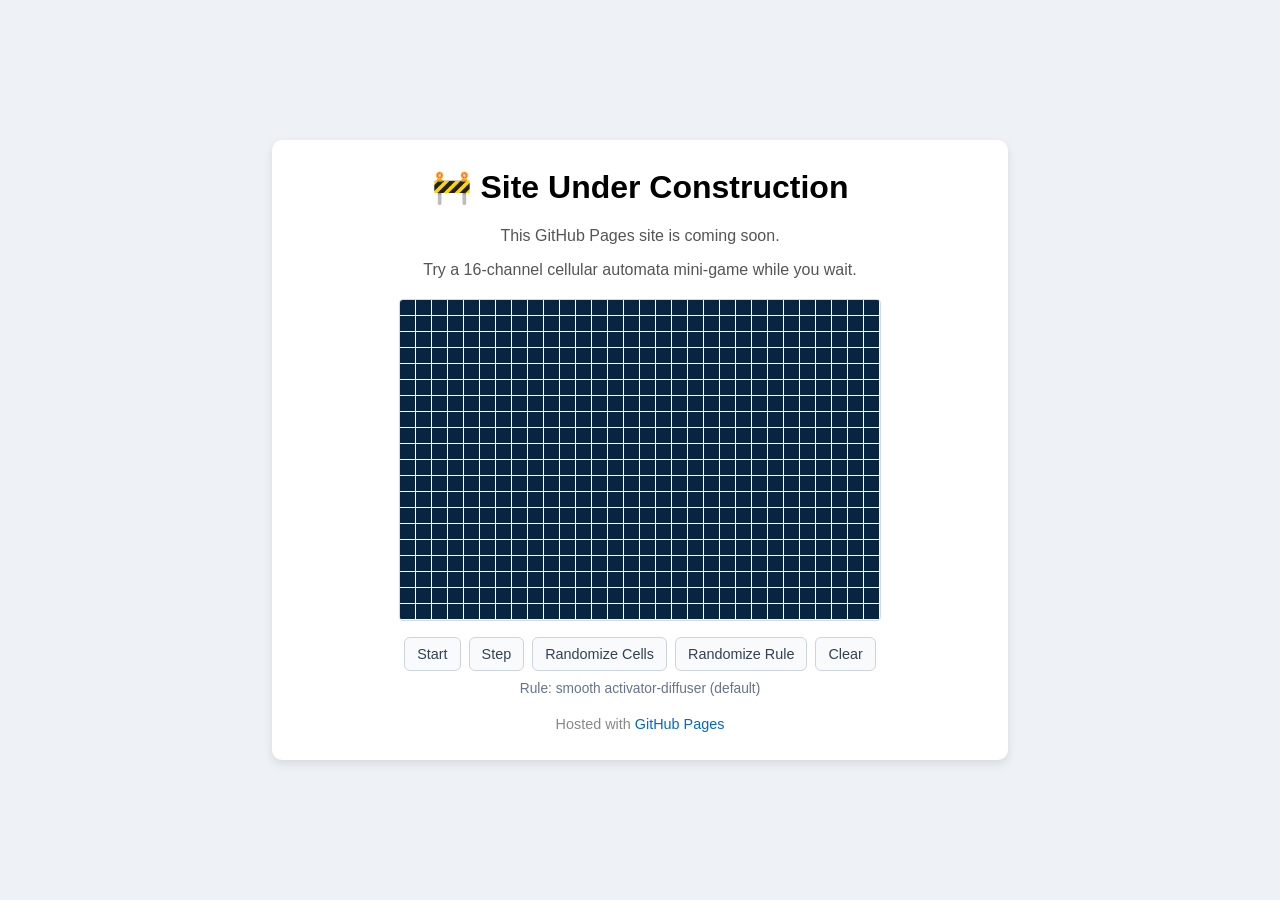
==== index.html @ 526c03f7 "Upgrade automata to 16-channel state and randomizable rules" ====
<!DOCTYPE html>
<html lang="en">
<head>
    <meta charset="UTF-8">
    <title>My GitHub Pages Site</title>
    <meta name="viewport" content="width=device-width, initial-scale=1.0">
    <style>
        body {
            margin: 0;
            font-family: Arial, sans-serif;
            background-color: #eef2f7;
            display: flex;
            justify-content: center;
            align-items: center;
            min-height: 100vh;
            text-align: center;
            padding: 20px;
            box-sizing: border-box;
        }
        .container {
            background: white;
            padding: 28px;
            border-radius: 10px;
            box-shadow: 0 4px 10px rgba(0,0,0,0.1);
            max-width: 680px;
            width: 100%;
        }
        h1 {
            margin-top: 0;
        }
        p {
            color: #555;
        }
        .game {
            margin-top: 20px;
        }
        #gameCanvas {
            border: 1px solid #d1d9e6;
            background: #f8fbff;
            border-radius: 4px;
            cursor: crosshair;
            max-width: 100%;
        }
        .controls {
            display: flex;
            flex-wrap: wrap;
            justify-content: center;
            gap: 8px;
            margin-top: 12px;
        }
        .rule-note {
            margin-top: 10px;
            font-size: 0.86rem;
            color: #64748b;
        }
        button {
            border: 1px solid #cbd5e1;
            background: #f8fafc;
            color: #334155;
            padding: 8px 12px;
            border-radius: 6px;
            cursor: pointer;
            font-size: 0.9rem;
        }
        button:hover {
            background: #f1f5f9;
        }
        footer {
            margin-top: 20px;
            font-size: 0.9em;
            color: #888;
        }
        a {
            color: #0366d6;
            text-decoration: none;
        }
        a:hover {
            text-decoration: underline;
        }
    </style>
</head>
<body>
    <div class="container">
        <h1>🚧 Site Under Construction</h1>
        <p>This GitHub Pages site is coming soon.</p>
        <p>Try a 16-channel cellular automata mini-game while you wait.</p>

        <section class="game" aria-label="Multi-channel cellular automata">
            <canvas id="gameCanvas" width="480" height="320"></canvas>
            <div class="controls">
                <button id="toggleBtn" type="button">Start</button>
                <button id="stepBtn" type="button">Step</button>
                <button id="randomBtn" type="button">Randomize Cells</button>
                <button id="ruleBtn" type="button">Randomize Rule</button>
                <button id="clearBtn" type="button">Clear</button>
            </div>
            <div id="ruleNote" class="rule-note">Rule: smooth activator-diffuser (default)</div>
        </section>

        <footer>
            Hosted with <a href="https://pages.github.com/">GitHub Pages</a>
        </footer>
    </div>

    <script>
        const CHANNELS = 16;
        const cellSize = 16;
        const dt = 0.18;

        const canvas = document.getElementById('gameCanvas');
        const ctx = canvas.getContext('2d');
        const toggleBtn = document.getElementById('toggleBtn');
        const stepBtn = document.getElementById('stepBtn');
        const randomBtn = document.getElementById('randomBtn');
        const ruleBtn = document.getElementById('ruleBtn');
        const clearBtn = document.getElementById('clearBtn');
        const ruleNote = document.getElementById('ruleNote');

        const cols = Math.floor(canvas.width / cellSize);
        const rows = Math.floor(canvas.height / cellSize);

        let running = false;
        let timer = null;
        let grid = createGrid(false);

        let rule = createDefaultRule();

        function createCell(randomize = false) {
            const cell = new Array(CHANNELS).fill(0);
            if (randomize) {
                for (let c = 0; c < CHANNELS; c++) {
                    cell[c] = Math.random();
                }
            }
            return cell;
        }

        function createGrid(randomize = false) {
            return Array.from({ length: rows }, () =>
                Array.from({ length: cols }, () => createCell(randomize))
            );
        }

        function clamp01(value) {
            return Math.max(0, Math.min(1, value));
        }

        function createDefaultRule() {
            return {
                self: Array.from({ length: CHANNELS }, (_, c) => 0.08 - c * 0.002),
                neighbor: Array.from({ length: CHANNELS }, (_, c) => 0.62 - c * 0.015),
                bias: Array.from({ length: CHANNELS }, (_, c) => (c === 0 ? -0.015 : -0.005)),
                driveFromViz: Array.from({ length: CHANNELS }, (_, c) => (c === 0 ? 0.0 : 0.18 - c * 0.008)),
                vizFeedback: Array.from({ length: CHANNELS }, (_, c) => (c === 0 ? 0.0 : 0.05 - c * 0.002))
            };
        }

        function randomizeRule() {
            rule = {
                self: Array.from({ length: CHANNELS }, () => (Math.random() - 0.5) * 0.35),
                neighbor: Array.from({ length: CHANNELS }, () => 0.15 + Math.random() * 0.9),
                bias: Array.from({ length: CHANNELS }, () => (Math.random() - 0.5) * 0.06),
                driveFromViz: Array.from({ length: CHANNELS }, () => (Math.random() - 0.3) * 0.4),
                vizFeedback: Array.from({ length: CHANNELS }, () => (Math.random() - 0.5) * 0.25)
            };
            ruleNote.textContent = `Rule: randomized (${Math.floor(Math.random() * 100000)})`;
        }

        function draw() {
            ctx.clearRect(0, 0, canvas.width, canvas.height);

            for (let y = 0; y < rows; y++) {
                for (let x = 0; x < cols; x++) {
                    const value = clamp01(grid[y][x][0]);
                    const hue = 210 + value * 60;
                    const lightness = 14 + value * 72;
                    ctx.fillStyle = `hsl(${hue}, 80%, ${lightness}%)`;
                    ctx.fillRect(x * cellSize, y * cellSize, cellSize - 1, cellSize - 1);
                }
            }
        }

        function computeNeighborhoodAverage(x, y) {
            const avg = new Array(CHANNELS).fill(0);
            let samples = 0;

            for (let dy = -1; dy <= 1; dy++) {
                for (let dx = -1; dx <= 1; dx++) {
                    if (dx === 0 && dy === 0) {
                        continue;
                    }

                    const nx = (x + dx + cols) % cols;
                    const ny = (y + dy + rows) % rows;
                    const cell = grid[ny][nx];
                    for (let c = 0; c < CHANNELS; c++) {
                        avg[c] += cell[c];
                    }
                    samples++;
                }
            }

            for (let c = 0; c < CHANNELS; c++) {
                avg[c] /= samples;
            }
            return avg;
        }

        function stepAutomata() {
            const next = createGrid(false);

            for (let y = 0; y < rows; y++) {
                for (let x = 0; x < cols; x++) {
                    const current = grid[y][x];
                    const neighborhood = computeNeighborhoodAverage(x, y);
                    const viz = current[0];

                    for (let c = 0; c < CHANNELS; c++) {
                        const selfTerm = rule.self[c] * current[c];
                        const diffusion = rule.neighbor[c] * (neighborhood[c] - current[c]);
                        const fromViz = rule.driveFromViz[c] * (viz - 0.5);
                        const toViz = c === 0 ? neighborhood.slice(1).reduce((sum, val, idx) => sum + val * rule.vizFeedback[idx + 1], 0) : 0;
                        const delta = selfTerm + diffusion + fromViz + toViz + rule.bias[c];
                        next[y][x][c] = clamp01(current[c] + dt * delta);
                    }
                }
            }

            grid = next;
            draw();
        }

        function start() {
            if (running) {
                return;
            }
            running = true;
            toggleBtn.textContent = 'Pause';
            timer = setInterval(stepAutomata, 100);
        }

        function stop() {
            running = false;
            toggleBtn.textContent = 'Start';
            clearInterval(timer);
            timer = null;
        }

        function paintCell(event) {
            const rect = canvas.getBoundingClientRect();
            const x = Math.floor((event.clientX - rect.left) / cellSize);
            const y = Math.floor((event.clientY - rect.top) / cellSize);

            if (x >= 0 && x < cols && y >= 0 && y < rows) {
                const active = grid[y][x][0] < 0.5;
                for (let c = 0; c < CHANNELS; c++) {
                    grid[y][x][c] = active ? (c === 0 ? 1 : Math.random()) : 0;
                }
                draw();
            }
        }

        canvas.addEventListener('click', paintCell);

        toggleBtn.addEventListener('click', () => {
            if (running) {
                stop();
            } else {
                start();
            }
        });

        stepBtn.addEventListener('click', () => {
            if (!running) {
                stepAutomata();
            }
        });

        randomBtn.addEventListener('click', () => {
            grid = createGrid(true);
            draw();
        });

        ruleBtn.addEventListener('click', () => {
            randomizeRule();
        });

        clearBtn.addEventListener('click', () => {
            stop();
            grid = createGrid(false);
            rule = createDefaultRule();
            ruleNote.textContent = 'Rule: smooth activator-diffuser (default)';
            draw();
        });

        draw();
    </script>
</body>
</html>
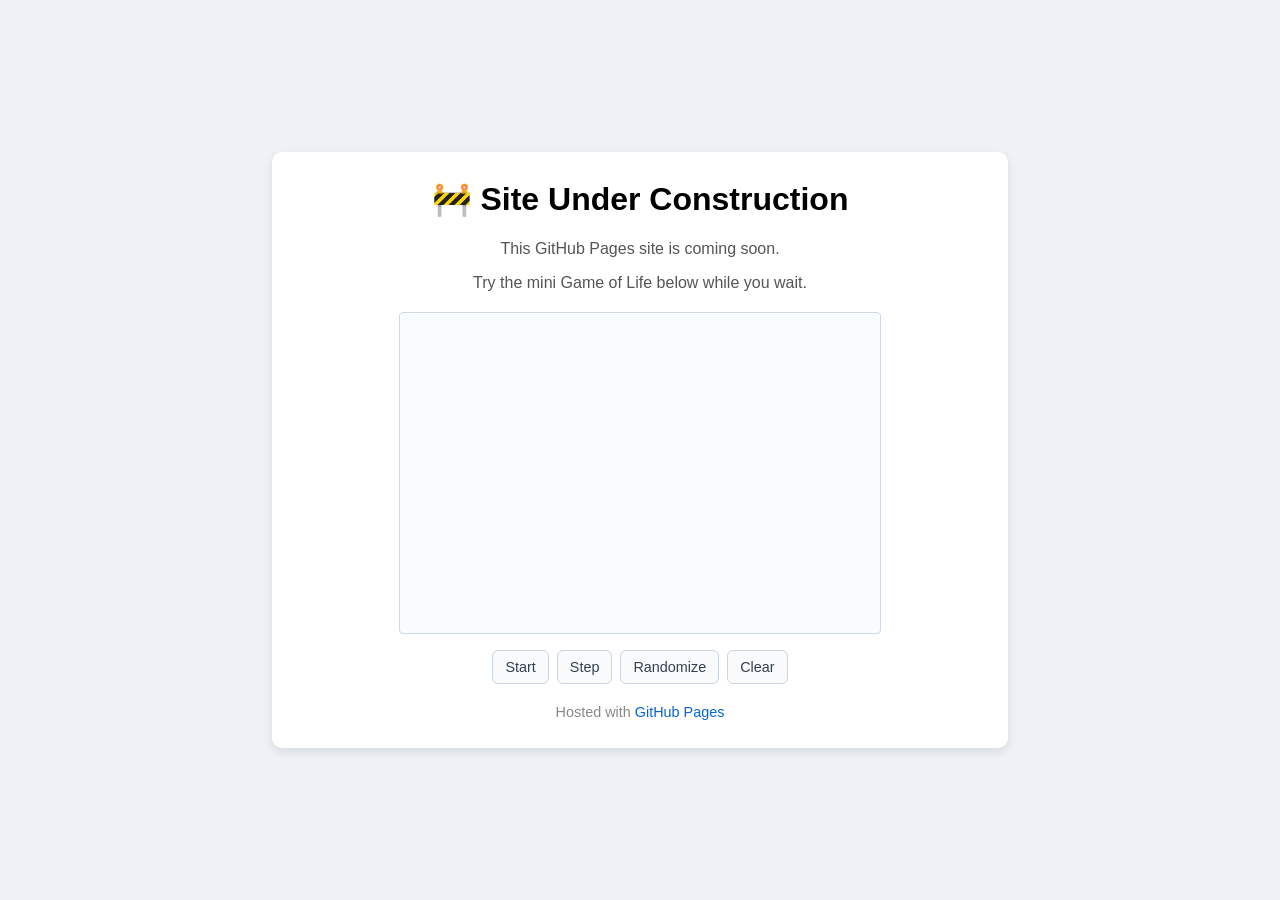
==== commit 57252640: "Merge branch 'main' into codex/update-background-color-in-index.html-zcnj9m" ====
--- a/index.html
+++ b/index.html
@@ -48,11 +48,6 @@
             gap: 8px;
             margin-top: 12px;
         }
-        .rule-note {
-            margin-top: 10px;
-            font-size: 0.86rem;
-            color: #64748b;
-        }
         button {
             border: 1px solid #cbd5e1;
             background: #f8fafc;
@@ -83,18 +78,16 @@
     <div class="container">
         <h1>🚧 Site Under Construction</h1>
         <p>This GitHub Pages site is coming soon.</p>
-        <p>Try a 16-channel cellular automata mini-game while you wait.</p>
-
-        <section class="game" aria-label="Multi-channel cellular automata">
+        <p>Try the mini Game of Life below while you wait.</p>
+
+        <section class="game" aria-label="Conway's Game of Life">
             <canvas id="gameCanvas" width="480" height="320"></canvas>
             <div class="controls">
                 <button id="toggleBtn" type="button">Start</button>
                 <button id="stepBtn" type="button">Step</button>
-                <button id="randomBtn" type="button">Randomize Cells</button>
-                <button id="ruleBtn" type="button">Randomize Rule</button>
+                <button id="randomBtn" type="button">Randomize</button>
                 <button id="clearBtn" type="button">Clear</button>
             </div>
-            <div id="ruleNote" class="rule-note">Rule: smooth activator-diffuser (default)</div>
         </section>
 
         <footer>
@@ -103,67 +96,25 @@
     </div>
 
     <script>
-        const CHANNELS = 16;
-        const cellSize = 16;
-        const dt = 0.18;
-
         const canvas = document.getElementById('gameCanvas');
         const ctx = canvas.getContext('2d');
         const toggleBtn = document.getElementById('toggleBtn');
         const stepBtn = document.getElementById('stepBtn');
         const randomBtn = document.getElementById('randomBtn');
-        const ruleBtn = document.getElementById('ruleBtn');
         const clearBtn = document.getElementById('clearBtn');
-        const ruleNote = document.getElementById('ruleNote');
-
+
+        const cellSize = 16;
         const cols = Math.floor(canvas.width / cellSize);
         const rows = Math.floor(canvas.height / cellSize);
 
         let running = false;
+        let grid = createGrid(false);
         let timer = null;
-        let grid = createGrid(false);
-
-        let rule = createDefaultRule();
-
-        function createCell(randomize = false) {
-            const cell = new Array(CHANNELS).fill(0);
-            if (randomize) {
-                for (let c = 0; c < CHANNELS; c++) {
-                    cell[c] = Math.random();
-                }
-            }
-            return cell;
-        }
 
         function createGrid(randomize = false) {
             return Array.from({ length: rows }, () =>
-                Array.from({ length: cols }, () => createCell(randomize))
+                Array.from({ length: cols }, () => (randomize ? Math.random() < 0.28 : false))
             );
-        }
-
-        function clamp01(value) {
-            return Math.max(0, Math.min(1, value));
-        }
-
-        function createDefaultRule() {
-            return {
-                self: Array.from({ length: CHANNELS }, (_, c) => 0.08 - c * 0.002),
-                neighbor: Array.from({ length: CHANNELS }, (_, c) => 0.62 - c * 0.015),
-                bias: Array.from({ length: CHANNELS }, (_, c) => (c === 0 ? -0.015 : -0.005)),
-                driveFromViz: Array.from({ length: CHANNELS }, (_, c) => (c === 0 ? 0.0 : 0.18 - c * 0.008)),
-                vizFeedback: Array.from({ length: CHANNELS }, (_, c) => (c === 0 ? 0.0 : 0.05 - c * 0.002))
-            };
-        }
-
-        function randomizeRule() {
-            rule = {
-                self: Array.from({ length: CHANNELS }, () => (Math.random() - 0.5) * 0.35),
-                neighbor: Array.from({ length: CHANNELS }, () => 0.15 + Math.random() * 0.9),
-                bias: Array.from({ length: CHANNELS }, () => (Math.random() - 0.5) * 0.06),
-                driveFromViz: Array.from({ length: CHANNELS }, () => (Math.random() - 0.3) * 0.4),
-                vizFeedback: Array.from({ length: CHANNELS }, () => (Math.random() - 0.5) * 0.25)
-            };
-            ruleNote.textContent = `Rule: randomized (${Math.floor(Math.random() * 100000)})`;
         }
 
         function draw() {
@@ -180,10 +131,8 @@
             }
         }
 
-        function computeNeighborhoodAverage(x, y) {
-            const avg = new Array(CHANNELS).fill(0);
-            let samples = 0;
-
+        function countNeighbors(x, y) {
+            let count = 0;
             for (let dy = -1; dy <= 1; dy++) {
                 for (let dx = -1; dx <= 1; dx++) {
                     if (dx === 0 && dy === 0) {
@@ -192,37 +141,23 @@
 
                     const nx = (x + dx + cols) % cols;
                     const ny = (y + dy + rows) % rows;
-                    const cell = grid[ny][nx];
-                    for (let c = 0; c < CHANNELS; c++) {
-                        avg[c] += cell[c];
+                    if (grid[ny][nx]) {
+                        count++;
                     }
-                    samples++;
                 }
             }
-
-            for (let c = 0; c < CHANNELS; c++) {
-                avg[c] /= samples;
-            }
-            return avg;
-        }
-
-        function stepAutomata() {
+            return count;
+        }
+
+        function nextGeneration() {
             const next = createGrid(false);
 
             for (let y = 0; y < rows; y++) {
                 for (let x = 0; x < cols; x++) {
-                    const current = grid[y][x];
-                    const neighborhood = computeNeighborhoodAverage(x, y);
-                    const viz = current[0];
-
-                    for (let c = 0; c < CHANNELS; c++) {
-                        const selfTerm = rule.self[c] * current[c];
-                        const diffusion = rule.neighbor[c] * (neighborhood[c] - current[c]);
-                        const fromViz = rule.driveFromViz[c] * (viz - 0.5);
-                        const toViz = c === 0 ? neighborhood.slice(1).reduce((sum, val, idx) => sum + val * rule.vizFeedback[idx + 1], 0) : 0;
-                        const delta = selfTerm + diffusion + fromViz + toViz + rule.bias[c];
-                        next[y][x][c] = clamp01(current[c] + dt * delta);
-                    }
+                    const alive = grid[y][x];
+                    const neighbors = countNeighbors(x, y);
+
+                    next[y][x] = neighbors === 3 || (alive && neighbors === 2);
                 }
             }
 
@@ -236,7 +171,7 @@
             }
             running = true;
             toggleBtn.textContent = 'Pause';
-            timer = setInterval(stepAutomata, 100);
+            timer = setInterval(nextGeneration, 120);
         }
 
         function stop() {
@@ -246,21 +181,16 @@
             timer = null;
         }
 
-        function paintCell(event) {
+        canvas.addEventListener('click', (event) => {
             const rect = canvas.getBoundingClientRect();
             const x = Math.floor((event.clientX - rect.left) / cellSize);
             const y = Math.floor((event.clientY - rect.top) / cellSize);
 
             if (x >= 0 && x < cols && y >= 0 && y < rows) {
-                const active = grid[y][x][0] < 0.5;
-                for (let c = 0; c < CHANNELS; c++) {
-                    grid[y][x][c] = active ? (c === 0 ? 1 : Math.random()) : 0;
-                }
+                grid[y][x] = !grid[y][x];
                 draw();
             }
-        }
-
-        canvas.addEventListener('click', paintCell);
+        });
 
         toggleBtn.addEventListener('click', () => {
             if (running) {
@@ -272,7 +202,7 @@
 
         stepBtn.addEventListener('click', () => {
             if (!running) {
-                stepAutomata();
+                nextGeneration();
             }
         });
 
@@ -281,15 +211,9 @@
             draw();
         });
 
-        ruleBtn.addEventListener('click', () => {
-            randomizeRule();
-        });
-
         clearBtn.addEventListener('click', () => {
             stop();
             grid = createGrid(false);
-            rule = createDefaultRule();
-            ruleNote.textContent = 'Rule: smooth activator-diffuser (default)';
             draw();
         });
 
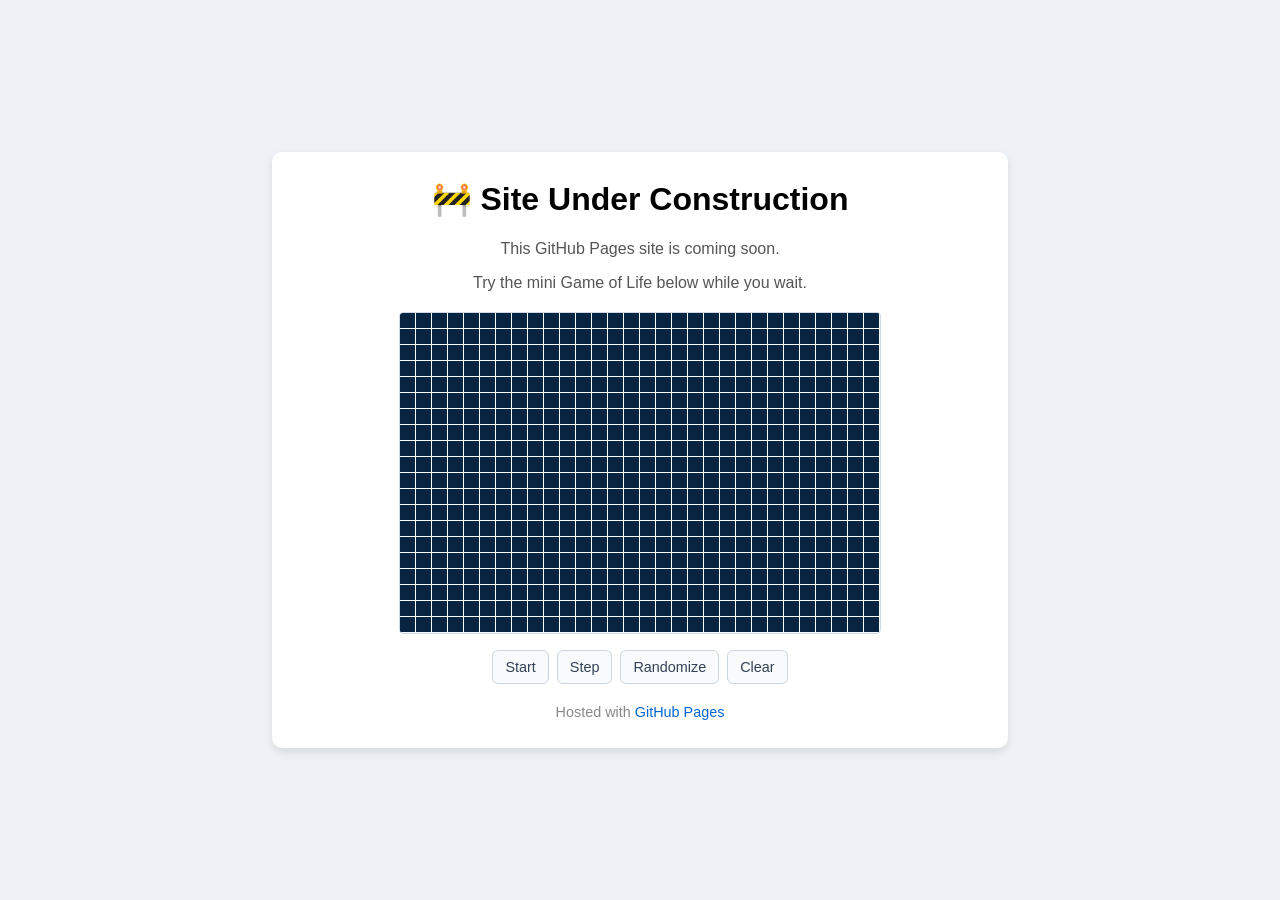
==== commit f81bfaa5: "Fix 16-channel Game of Life cell state handling" ====
--- a/index.html
+++ b/index.html
@@ -107,14 +107,31 @@
         const cols = Math.floor(canvas.width / cellSize);
         const rows = Math.floor(canvas.height / cellSize);
 
+        const channelsPerCell = 16;
         let running = false;
         let grid = createGrid(false);
         let timer = null;
 
         function createGrid(randomize = false) {
             return Array.from({ length: rows }, () =>
-                Array.from({ length: cols }, () => (randomize ? Math.random() < 0.28 : false))
+                Array.from({ length: cols }, () => {
+                    const cell = new Uint8Array(channelsPerCell);
+                    if (randomize) {
+                        for (let c = 0; c < channelsPerCell; c++) {
+                            cell[c] = Math.random() < 0.28 ? 1 : 0;
+                        }
+                    }
+                    return cell;
+                })
             );
+        }
+
+        function getCellEnergy(cell) {
+            let sum = 0;
+            for (let c = 0; c < channelsPerCell; c++) {
+                sum += cell[c];
+            }
+            return sum / channelsPerCell;
         }
 
         function draw() {
@@ -122,7 +139,7 @@
 
             for (let y = 0; y < rows; y++) {
                 for (let x = 0; x < cols; x++) {
-                    const value = clamp01(grid[y][x][0]);
+                    const value = getCellEnergy(grid[y][x]);
                     const hue = 210 + value * 60;
                     const lightness = 14 + value * 72;
                     ctx.fillStyle = `hsl(${hue}, 80%, ${lightness}%)`;
@@ -141,7 +158,7 @@
 
                     const nx = (x + dx + cols) % cols;
                     const ny = (y + dy + rows) % rows;
-                    if (grid[ny][nx]) {
+                    if (grid[ny][nx][0] === 1) {
                         count++;
                     }
                 }
@@ -154,10 +171,14 @@
 
             for (let y = 0; y < rows; y++) {
                 for (let x = 0; x < cols; x++) {
-                    const alive = grid[y][x];
+                    const alive = grid[y][x][0] === 1;
                     const neighbors = countNeighbors(x, y);
-
-                    next[y][x] = neighbors === 3 || (alive && neighbors === 2);
+                    const nextValue = neighbors === 3 || (alive && neighbors === 2) ? 1 : 0;
+
+                    for (let c = channelsPerCell - 1; c > 0; c--) {
+                        next[y][x][c] = grid[y][x][c - 1];
+                    }
+                    next[y][x][0] = nextValue;
                 }
             }
 
@@ -187,7 +208,10 @@
             const y = Math.floor((event.clientY - rect.top) / cellSize);
 
             if (x >= 0 && x < cols && y >= 0 && y < rows) {
-                grid[y][x] = !grid[y][x];
+                const nextValue = grid[y][x][0] === 1 ? 0 : 1;
+                for (let c = 0; c < channelsPerCell; c++) {
+                    grid[y][x][c] = nextValue;
+                }
                 draw();
             }
         });
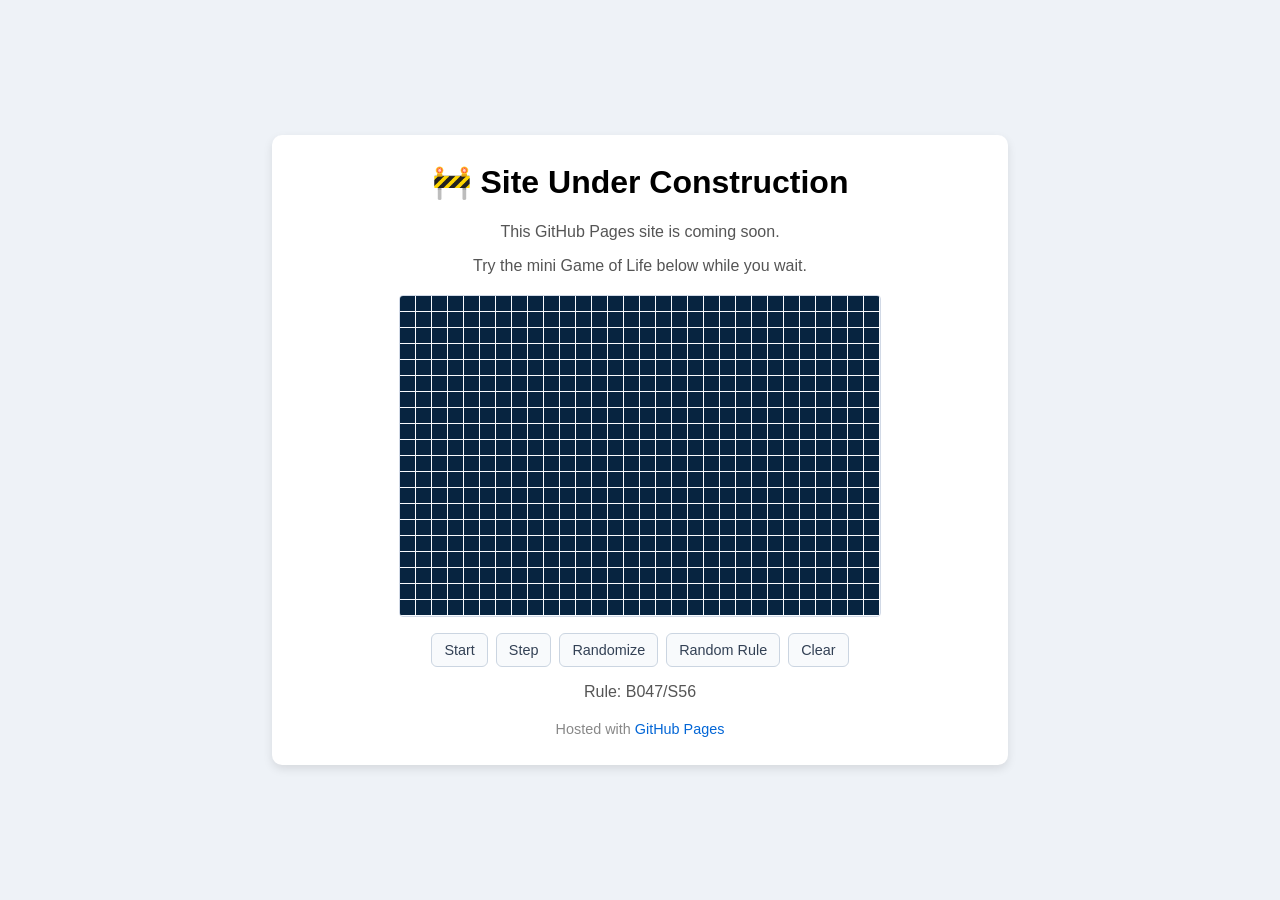
==== commit 0076c07c: "Add random update rule button to Game of Life" ====
--- a/index.html
+++ b/index.html
@@ -86,8 +86,10 @@
                 <button id="toggleBtn" type="button">Start</button>
                 <button id="stepBtn" type="button">Step</button>
                 <button id="randomBtn" type="button">Randomize</button>
+                <button id="ruleBtn" type="button">Random Rule</button>
                 <button id="clearBtn" type="button">Clear</button>
             </div>
+            <p id="ruleLabel" aria-live="polite"></p>
         </section>
 
         <footer>
@@ -101,16 +103,39 @@
         const toggleBtn = document.getElementById('toggleBtn');
         const stepBtn = document.getElementById('stepBtn');
         const randomBtn = document.getElementById('randomBtn');
+        const ruleBtn = document.getElementById('ruleBtn');
         const clearBtn = document.getElementById('clearBtn');
+        const ruleLabel = document.getElementById('ruleLabel');
 
         const cellSize = 16;
         const cols = Math.floor(canvas.width / cellSize);
         const rows = Math.floor(canvas.height / cellSize);
 
         const channelsPerCell = 16;
+        const neighborCounts = [0, 1, 2, 3, 4, 5, 6, 7, 8];
         let running = false;
         let grid = createGrid(false);
         let timer = null;
+        let rule = createRandomRule();
+
+        function createRandomRule() {
+            const births = neighborCounts.filter(() => Math.random() < 0.35);
+            const survives = neighborCounts.filter(() => Math.random() < 0.35);
+
+            const sanitizedBirths = births.length === 0 ? [3] : births;
+            const sanitizedSurvives = survives.length === 0 ? [2, 3] : survives;
+
+            return {
+                births: new Set(sanitizedBirths),
+                survives: new Set(sanitizedSurvives)
+            };
+        }
+
+        function updateRuleLabel() {
+            const birthText = [...rule.births].sort((a, b) => a - b).join('');
+            const surviveText = [...rule.survives].sort((a, b) => a - b).join('');
+            ruleLabel.textContent = `Rule: B${birthText}/S${surviveText}`;
+        }
 
         function createGrid(randomize = false) {
             return Array.from({ length: rows }, () =>
@@ -173,7 +198,9 @@
                 for (let x = 0; x < cols; x++) {
                     const alive = grid[y][x][0] === 1;
                     const neighbors = countNeighbors(x, y);
-                    const nextValue = neighbors === 3 || (alive && neighbors === 2) ? 1 : 0;
+                    const nextValue = alive
+                        ? (rule.survives.has(neighbors) ? 1 : 0)
+                        : (rule.births.has(neighbors) ? 1 : 0);
 
                     for (let c = channelsPerCell - 1; c > 0; c--) {
                         next[y][x][c] = grid[y][x][c - 1];
@@ -241,6 +268,12 @@
             draw();
         });
 
+        ruleBtn.addEventListener('click', () => {
+            rule = createRandomRule();
+            updateRuleLabel();
+        });
+
+        updateRuleLabel();
         draw();
     </script>
 </body>
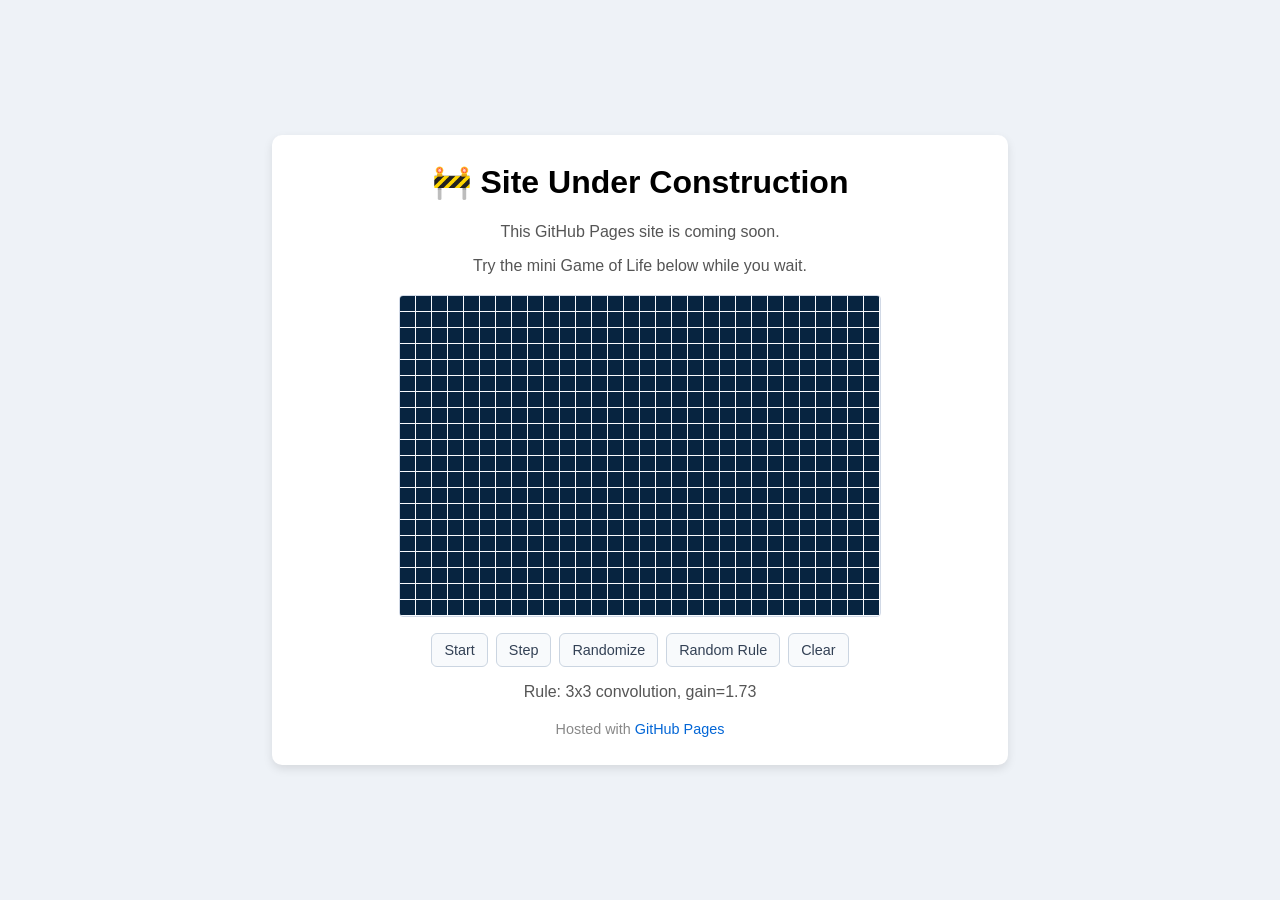
==== commit 816092f7: "Switch automaton to real-valued convolution updates" ====
--- a/index.html
+++ b/index.html
@@ -112,38 +112,27 @@
         const rows = Math.floor(canvas.height / cellSize);
 
         const channelsPerCell = 16;
-        const neighborCounts = [0, 1, 2, 3, 4, 5, 6, 7, 8];
+        const neighborhoodRadius = 1;
         let running = false;
         let grid = createGrid(false);
         let timer = null;
         let rule = createRandomRule();
 
-        function createRandomRule() {
-            const births = neighborCounts.filter(() => Math.random() < 0.35);
-            const survives = neighborCounts.filter(() => Math.random() < 0.35);
-
-            const sanitizedBirths = births.length === 0 ? [3] : births;
-            const sanitizedSurvives = survives.length === 0 ? [2, 3] : survives;
-
-            return {
-                births: new Set(sanitizedBirths),
-                survives: new Set(sanitizedSurvives)
-            };
-        }
-
-        function updateRuleLabel() {
-            const birthText = [...rule.births].sort((a, b) => a - b).join('');
-            const surviveText = [...rule.survives].sort((a, b) => a - b).join('');
-            ruleLabel.textContent = `Rule: B${birthText}/S${surviveText}`;
+        function createCell(initialValue = 0) {
+            const cell = new Float32Array(channelsPerCell);
+            for (let c = 0; c < channelsPerCell; c++) {
+                cell[c] = initialValue;
+            }
+            return cell;
         }
 
         function createGrid(randomize = false) {
             return Array.from({ length: rows }, () =>
                 Array.from({ length: cols }, () => {
-                    const cell = new Uint8Array(channelsPerCell);
+                    const cell = createCell(0);
                     if (randomize) {
                         for (let c = 0; c < channelsPerCell; c++) {
-                            cell[c] = Math.random() < 0.28 ? 1 : 0;
+                            cell[c] = Math.random();
                         }
                     }
                     return cell;
@@ -151,12 +140,25 @@
             );
         }
 
-        function getCellEnergy(cell) {
-            let sum = 0;
-            for (let c = 0; c < channelsPerCell; c++) {
-                sum += cell[c];
-            }
-            return sum / channelsPerCell;
+        function createRandomRule() {
+            const neighborhoodSize = (neighborhoodRadius * 2 + 1) ** 2;
+            const kernel = Array.from({ length: neighborhoodSize }, () =>
+                Array.from({ length: channelsPerCell }, () =>
+                    Array.from({ length: channelsPerCell }, () => (Math.random() - 0.5) * 0.35)
+                )
+            );
+
+            const bias = Array.from({ length: channelsPerCell }, () => (Math.random() - 0.5) * 0.4);
+
+            return {
+                kernel,
+                bias,
+                gain: 1.2 + Math.random() * 0.8
+            };
+        }
+
+        function updateRuleLabel() {
+            ruleLabel.textContent = `Rule: 3x3 convolution, gain=${rule.gain.toFixed(2)}`;
         }
 
         function draw() {
@@ -164,7 +166,7 @@
 
             for (let y = 0; y < rows; y++) {
                 for (let x = 0; x < cols; x++) {
-                    const value = getCellEnergy(grid[y][x]);
+                    const value = Math.max(0, Math.min(1, grid[y][x][0]));
                     const hue = 210 + value * 60;
                     const lightness = 14 + value * 72;
                     ctx.fillStyle = `hsl(${hue}, 80%, ${lightness}%)`;
@@ -173,22 +175,8 @@
             }
         }
 
-        function countNeighbors(x, y) {
-            let count = 0;
-            for (let dy = -1; dy <= 1; dy++) {
-                for (let dx = -1; dx <= 1; dx++) {
-                    if (dx === 0 && dy === 0) {
-                        continue;
-                    }
-
-                    const nx = (x + dx + cols) % cols;
-                    const ny = (y + dy + rows) % rows;
-                    if (grid[ny][nx][0] === 1) {
-                        count++;
-                    }
-                }
-            }
-            return count;
+        function applyActivation(value) {
+            return 1 / (1 + Math.exp(-value));
         }
 
         function nextGeneration() {
@@ -196,16 +184,27 @@
 
             for (let y = 0; y < rows; y++) {
                 for (let x = 0; x < cols; x++) {
-                    const alive = grid[y][x][0] === 1;
-                    const neighbors = countNeighbors(x, y);
-                    const nextValue = alive
-                        ? (rule.survives.has(neighbors) ? 1 : 0)
-                        : (rule.births.has(neighbors) ? 1 : 0);
-
-                    for (let c = channelsPerCell - 1; c > 0; c--) {
-                        next[y][x][c] = grid[y][x][c - 1];
+                    for (let outChannel = 0; outChannel < channelsPerCell; outChannel++) {
+                        let sum = rule.bias[outChannel];
+                        let kernelIndex = 0;
+
+                        for (let dy = -neighborhoodRadius; dy <= neighborhoodRadius; dy++) {
+                            for (let dx = -neighborhoodRadius; dx <= neighborhoodRadius; dx++) {
+                                const nx = (x + dx + cols) % cols;
+                                const ny = (y + dy + rows) % rows;
+                                const source = grid[ny][nx];
+                                const weights = rule.kernel[kernelIndex][outChannel];
+
+                                for (let inChannel = 0; inChannel < channelsPerCell; inChannel++) {
+                                    sum += source[inChannel] * weights[inChannel];
+                                }
+
+                                kernelIndex++;
+                            }
+                        }
+
+                        next[y][x][outChannel] = applyActivation(sum * rule.gain);
                     }
-                    next[y][x][0] = nextValue;
                 }
             }
 
@@ -235,9 +234,8 @@
             const y = Math.floor((event.clientY - rect.top) / cellSize);
 
             if (x >= 0 && x < cols && y >= 0 && y < rows) {
-                const nextValue = grid[y][x][0] === 1 ? 0 : 1;
                 for (let c = 0; c < channelsPerCell; c++) {
-                    grid[y][x][c] = nextValue;
+                    grid[y][x][c] = Math.random();
                 }
                 draw();
             }
@@ -276,5 +274,6 @@
         updateRuleLabel();
         draw();
     </script>
+
 </body>
 </html>
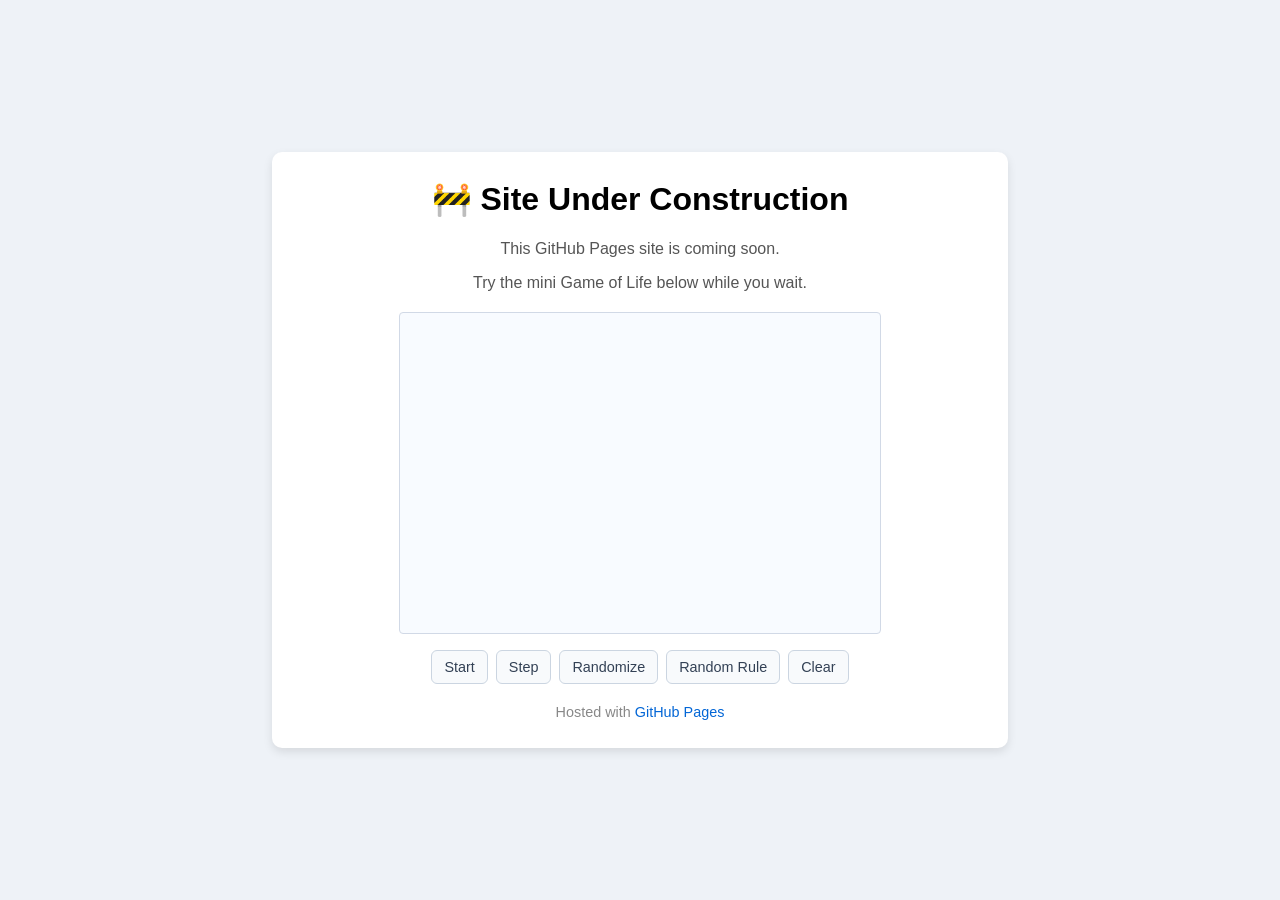
==== commit c6ab5f77: "Merge branch 'main' into codex/add-button-for-random-update-rule-4ez05d" ====
--- a/index.html
+++ b/index.html
@@ -112,18 +112,29 @@
         const rows = Math.floor(canvas.height / cellSize);
 
         const channelsPerCell = 16;
-        const neighborhoodRadius = 1;
+        const neighborCounts = [0, 1, 2, 3, 4, 5, 6, 7, 8];
         let running = false;
         let grid = createGrid(false);
         let timer = null;
         let rule = createRandomRule();
 
-        function createCell(initialValue = 0) {
-            const cell = new Float32Array(channelsPerCell);
-            for (let c = 0; c < channelsPerCell; c++) {
-                cell[c] = initialValue;
-            }
-            return cell;
+        function createRandomRule() {
+            const births = neighborCounts.filter(() => Math.random() < 0.35);
+            const survives = neighborCounts.filter(() => Math.random() < 0.35);
+
+            const sanitizedBirths = births.length === 0 ? [3] : births;
+            const sanitizedSurvives = survives.length === 0 ? [2, 3] : survives;
+
+            return {
+                births: new Set(sanitizedBirths),
+                survives: new Set(sanitizedSurvives)
+            };
+        }
+
+        function updateRuleLabel() {
+            const birthText = [...rule.births].sort((a, b) => a - b).join('');
+            const surviveText = [...rule.survives].sort((a, b) => a - b).join('');
+            ruleLabel.textContent = `Rule: B${birthText}/S${surviveText}`;
         }
 
         function createGrid(randomize = false) {
@@ -184,20 +195,11 @@
 
             for (let y = 0; y < rows; y++) {
                 for (let x = 0; x < cols; x++) {
-                    for (let outChannel = 0; outChannel < channelsPerCell; outChannel++) {
-                        let sum = rule.bias[outChannel];
-                        let kernelIndex = 0;
-
-                        for (let dy = -neighborhoodRadius; dy <= neighborhoodRadius; dy++) {
-                            for (let dx = -neighborhoodRadius; dx <= neighborhoodRadius; dx++) {
-                                const nx = (x + dx + cols) % cols;
-                                const ny = (y + dy + rows) % rows;
-                                const source = grid[ny][nx];
-                                const weights = rule.kernel[kernelIndex][outChannel];
-
-                                for (let inChannel = 0; inChannel < channelsPerCell; inChannel++) {
-                                    sum += source[inChannel] * weights[inChannel];
-                                }
+                    const alive = grid[y][x][0] === 1;
+                    const neighbors = countNeighbors(x, y);
+                    const nextValue = alive
+                        ? (rule.survives.has(neighbors) ? 1 : 0)
+                        : (rule.births.has(neighbors) ? 1 : 0);
 
                                 kernelIndex++;
                             }
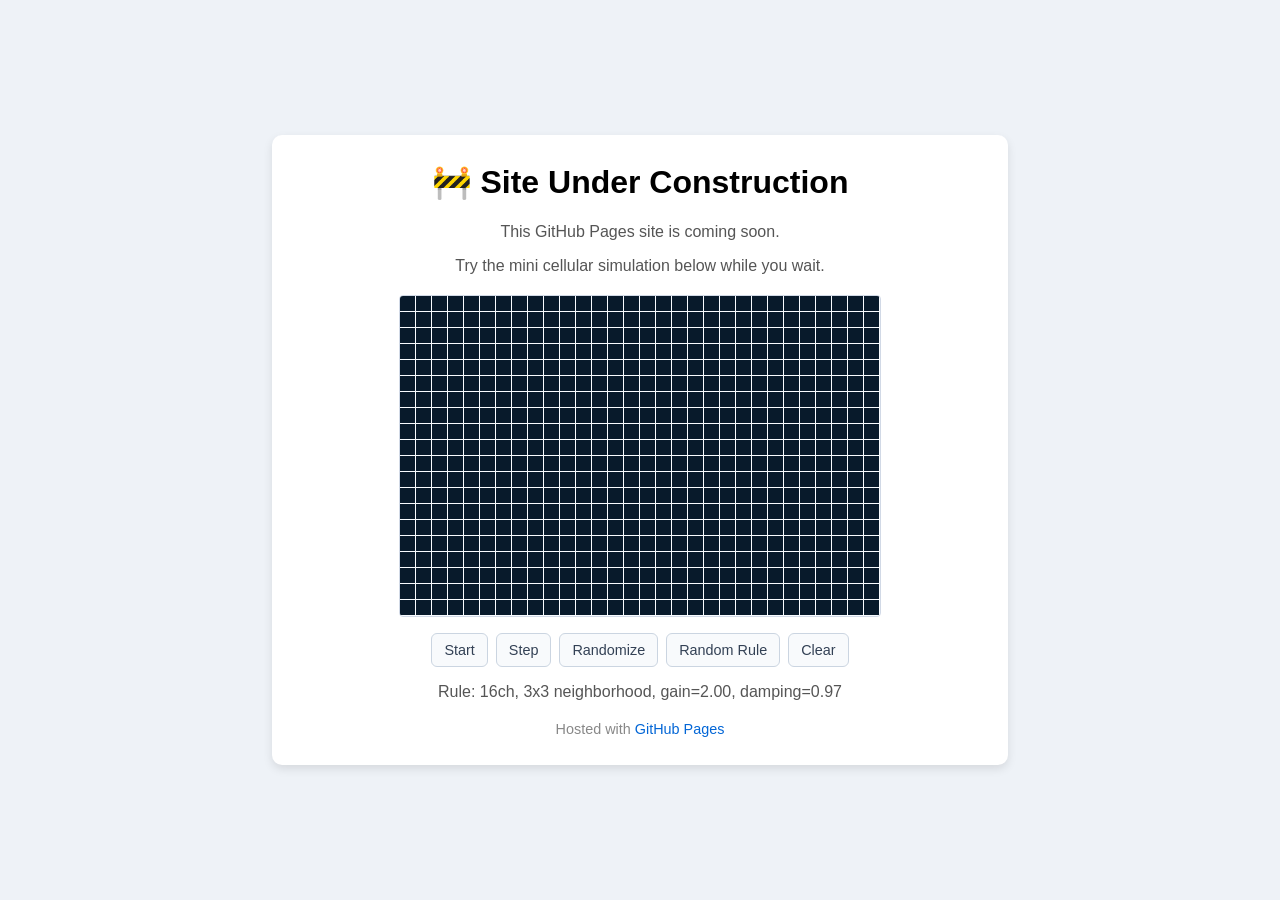
==== commit c124bfd3: "Implement 16-channel neighborhood convolution update" ====
--- a/index.html
+++ b/index.html
@@ -78,9 +78,9 @@
     <div class="container">
         <h1>🚧 Site Under Construction</h1>
         <p>This GitHub Pages site is coming soon.</p>
-        <p>Try the mini Game of Life below while you wait.</p>
-
-        <section class="game" aria-label="Conway's Game of Life">
+        <p>Try the mini cellular simulation below while you wait.</p>
+
+        <section class="game" aria-label="Multichannel cellular simulation">
             <canvas id="gameCanvas" width="480" height="320"></canvas>
             <div class="controls">
                 <button id="toggleBtn" type="button">Start</button>
@@ -110,108 +110,105 @@
         const cellSize = 16;
         const cols = Math.floor(canvas.width / cellSize);
         const rows = Math.floor(canvas.height / cellSize);
-
         const channelsPerCell = 16;
-        const neighborCounts = [0, 1, 2, 3, 4, 5, 6, 7, 8];
+        const neighborhoodRadius = 1;
+
         let running = false;
+        let timer = null;
         let grid = createGrid(false);
-        let timer = null;
         let rule = createRandomRule();
 
-        function createRandomRule() {
-            const births = neighborCounts.filter(() => Math.random() < 0.35);
-            const survives = neighborCounts.filter(() => Math.random() < 0.35);
-
-            const sanitizedBirths = births.length === 0 ? [3] : births;
-            const sanitizedSurvives = survives.length === 0 ? [2, 3] : survives;
-
-            return {
-                births: new Set(sanitizedBirths),
-                survives: new Set(sanitizedSurvives)
-            };
-        }
-
-        function updateRuleLabel() {
-            const birthText = [...rule.births].sort((a, b) => a - b).join('');
-            const surviveText = [...rule.survives].sort((a, b) => a - b).join('');
-            ruleLabel.textContent = `Rule: B${birthText}/S${surviveText}`;
+        function createCell(randomize = false) {
+            return Array.from(
+                { length: channelsPerCell },
+                () => (randomize ? Math.random() : 0)
+            );
         }
 
         function createGrid(randomize = false) {
             return Array.from({ length: rows }, () =>
-                Array.from({ length: cols }, () => {
-                    const cell = createCell(0);
-                    if (randomize) {
-                        for (let c = 0; c < channelsPerCell; c++) {
-                            cell[c] = Math.random();
-                        }
-                    }
-                    return cell;
-                })
+                Array.from({ length: cols }, () => createCell(randomize))
             );
         }
 
         function createRandomRule() {
-            const neighborhoodSize = (neighborhoodRadius * 2 + 1) ** 2;
+            const kernelWidth = neighborhoodRadius * 2 + 1;
+            const neighborhoodSize = kernelWidth * kernelWidth;
             const kernel = Array.from({ length: neighborhoodSize }, () =>
                 Array.from({ length: channelsPerCell }, () =>
-                    Array.from({ length: channelsPerCell }, () => (Math.random() - 0.5) * 0.35)
+                    Array.from({ length: channelsPerCell }, () => (Math.random() - 0.5) * 0.52)
                 )
             );
 
-            const bias = Array.from({ length: channelsPerCell }, () => (Math.random() - 0.5) * 0.4);
+            const bias = Array.from({ length: channelsPerCell }, () => (Math.random() - 0.5) * 0.3);
 
             return {
                 kernel,
                 bias,
-                gain: 1.2 + Math.random() * 0.8
+                gain: 1 + Math.random() * 1.5,
+                damping: 0.85 + Math.random() * 0.13
             };
         }
 
         function updateRuleLabel() {
-            ruleLabel.textContent = `Rule: 3x3 convolution, gain=${rule.gain.toFixed(2)}`;
-        }
-
-        function draw() {
-            ctx.clearRect(0, 0, canvas.width, canvas.height);
+            const kernelWidth = neighborhoodRadius * 2 + 1;
+            ruleLabel.textContent = `Rule: ${channelsPerCell}ch, ${kernelWidth}x${kernelWidth} neighborhood, gain=${rule.gain.toFixed(2)}, damping=${rule.damping.toFixed(2)}`;
+        }
+
+        function clamp01(value) {
+            return Math.max(0, Math.min(1, value));
+        }
+
+        function activate(value) {
+            return 1 / (1 + Math.exp(-value));
+        }
+
+        function nextGeneration() {
+            const next = createGrid(false);
 
             for (let y = 0; y < rows; y++) {
                 for (let x = 0; x < cols; x++) {
-                    const value = Math.max(0, Math.min(1, grid[y][x][0]));
-                    const hue = 210 + value * 60;
-                    const lightness = 14 + value * 72;
-                    ctx.fillStyle = `hsl(${hue}, 80%, ${lightness}%)`;
-                    ctx.fillRect(x * cellSize, y * cellSize, cellSize - 1, cellSize - 1);
-                }
-            }
-        }
-
-        function applyActivation(value) {
-            return 1 / (1 + Math.exp(-value));
-        }
-
-        function nextGeneration() {
-            const next = createGrid(false);
-
-            for (let y = 0; y < rows; y++) {
-                for (let x = 0; x < cols; x++) {
-                    const alive = grid[y][x][0] === 1;
-                    const neighbors = countNeighbors(x, y);
-                    const nextValue = alive
-                        ? (rule.survives.has(neighbors) ? 1 : 0)
-                        : (rule.births.has(neighbors) ? 1 : 0);
+                    for (let outChannel = 0; outChannel < channelsPerCell; outChannel++) {
+                        let sum = rule.bias[outChannel] + grid[y][x][outChannel] * rule.damping;
+                        let kernelIndex = 0;
+
+                        for (let dy = -neighborhoodRadius; dy <= neighborhoodRadius; dy++) {
+                            for (let dx = -neighborhoodRadius; dx <= neighborhoodRadius; dx++) {
+                                const nx = (x + dx + cols) % cols;
+                                const ny = (y + dy + rows) % rows;
+                                const weights = rule.kernel[kernelIndex][outChannel];
+                                const neighbor = grid[ny][nx];
+
+                                for (let inChannel = 0; inChannel < channelsPerCell; inChannel++) {
+                                    sum += neighbor[inChannel] * weights[inChannel];
+                                }
 
                                 kernelIndex++;
                             }
                         }
 
-                        next[y][x][outChannel] = applyActivation(sum * rule.gain);
+                        next[y][x][outChannel] = clamp01(activate(sum * rule.gain));
                     }
                 }
             }
 
             grid = next;
             draw();
+        }
+
+        function draw() {
+            ctx.clearRect(0, 0, canvas.width, canvas.height);
+
+            for (let y = 0; y < rows; y++) {
+                for (let x = 0; x < cols; x++) {
+                    const value = grid[y][x][0];
+                    const hue = 210 + value * 70;
+                    const saturation = 70 + value * 20;
+                    const lightness = 10 + value * 75;
+                    ctx.fillStyle = `hsl(${hue}, ${saturation}%, ${lightness}%)`;
+                    ctx.fillRect(x * cellSize, y * cellSize, cellSize - 1, cellSize - 1);
+                }
+            }
         }
 
         function start() {
@@ -220,7 +217,7 @@
             }
             running = true;
             toggleBtn.textContent = 'Pause';
-            timer = setInterval(nextGeneration, 120);
+            timer = setInterval(nextGeneration, 110);
         }
 
         function stop() {
@@ -236,9 +233,8 @@
             const y = Math.floor((event.clientY - rect.top) / cellSize);
 
             if (x >= 0 && x < cols && y >= 0 && y < rows) {
-                for (let c = 0; c < channelsPerCell; c++) {
-                    grid[y][x][c] = Math.random();
-                }
+                const energized = grid[y][x][0] > 0.5;
+                grid[y][x] = energized ? createCell(false) : createCell(true);
                 draw();
             }
         });
@@ -276,6 +272,5 @@
         updateRuleLabel();
         draw();
     </script>
-
 </body>
 </html>
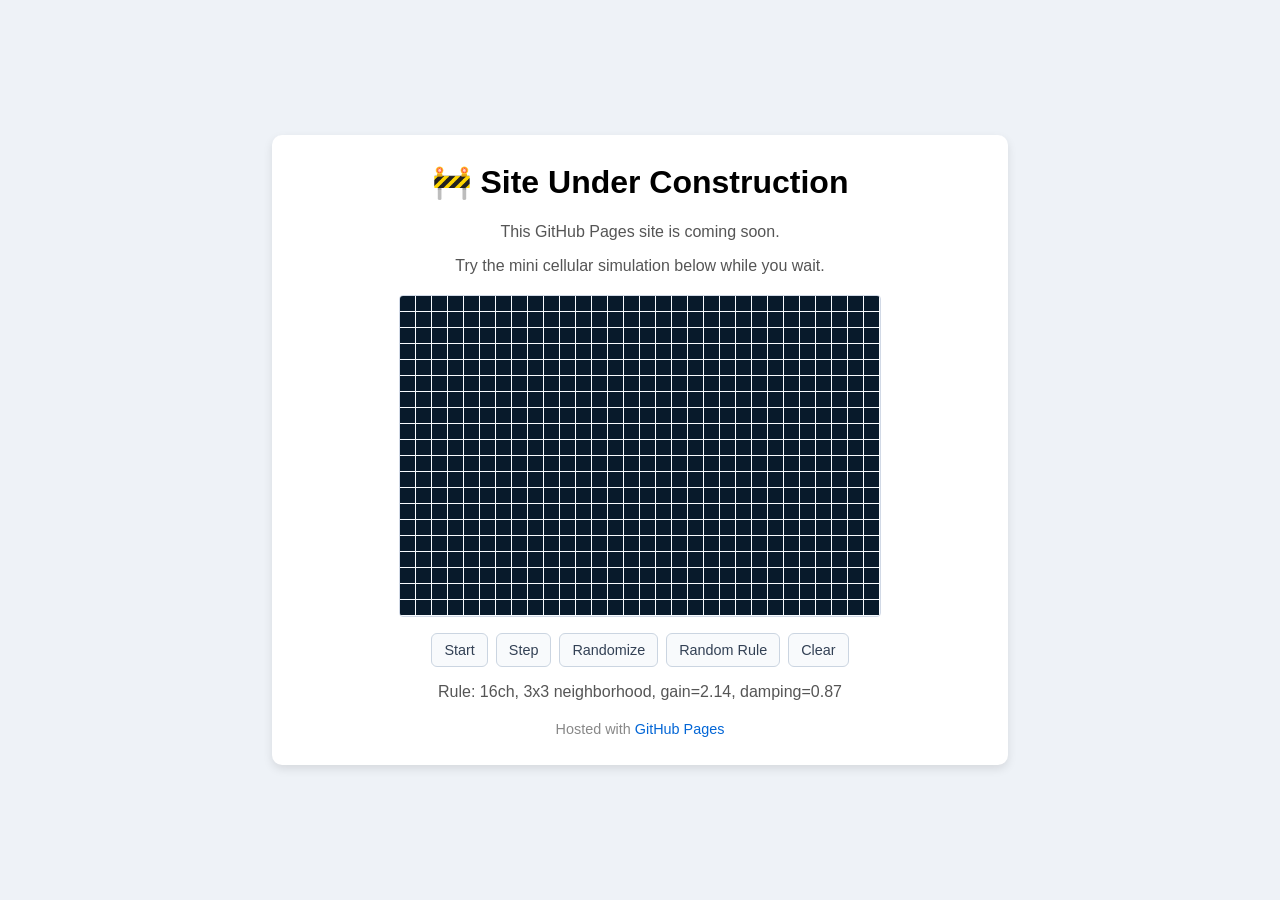
==== commit 3cca596e: "Add banana emoji to homepage title" ====
--- a/index.html
+++ b/index.html
@@ -2,7 +2,7 @@
 <html lang="en">
 <head>
     <meta charset="UTF-8">
-    <title>My GitHub Pages Site</title>
+    <title>🍌 My GitHub Pages Site</title>
     <meta name="viewport" content="width=device-width, initial-scale=1.0">
     <style>
         body {
